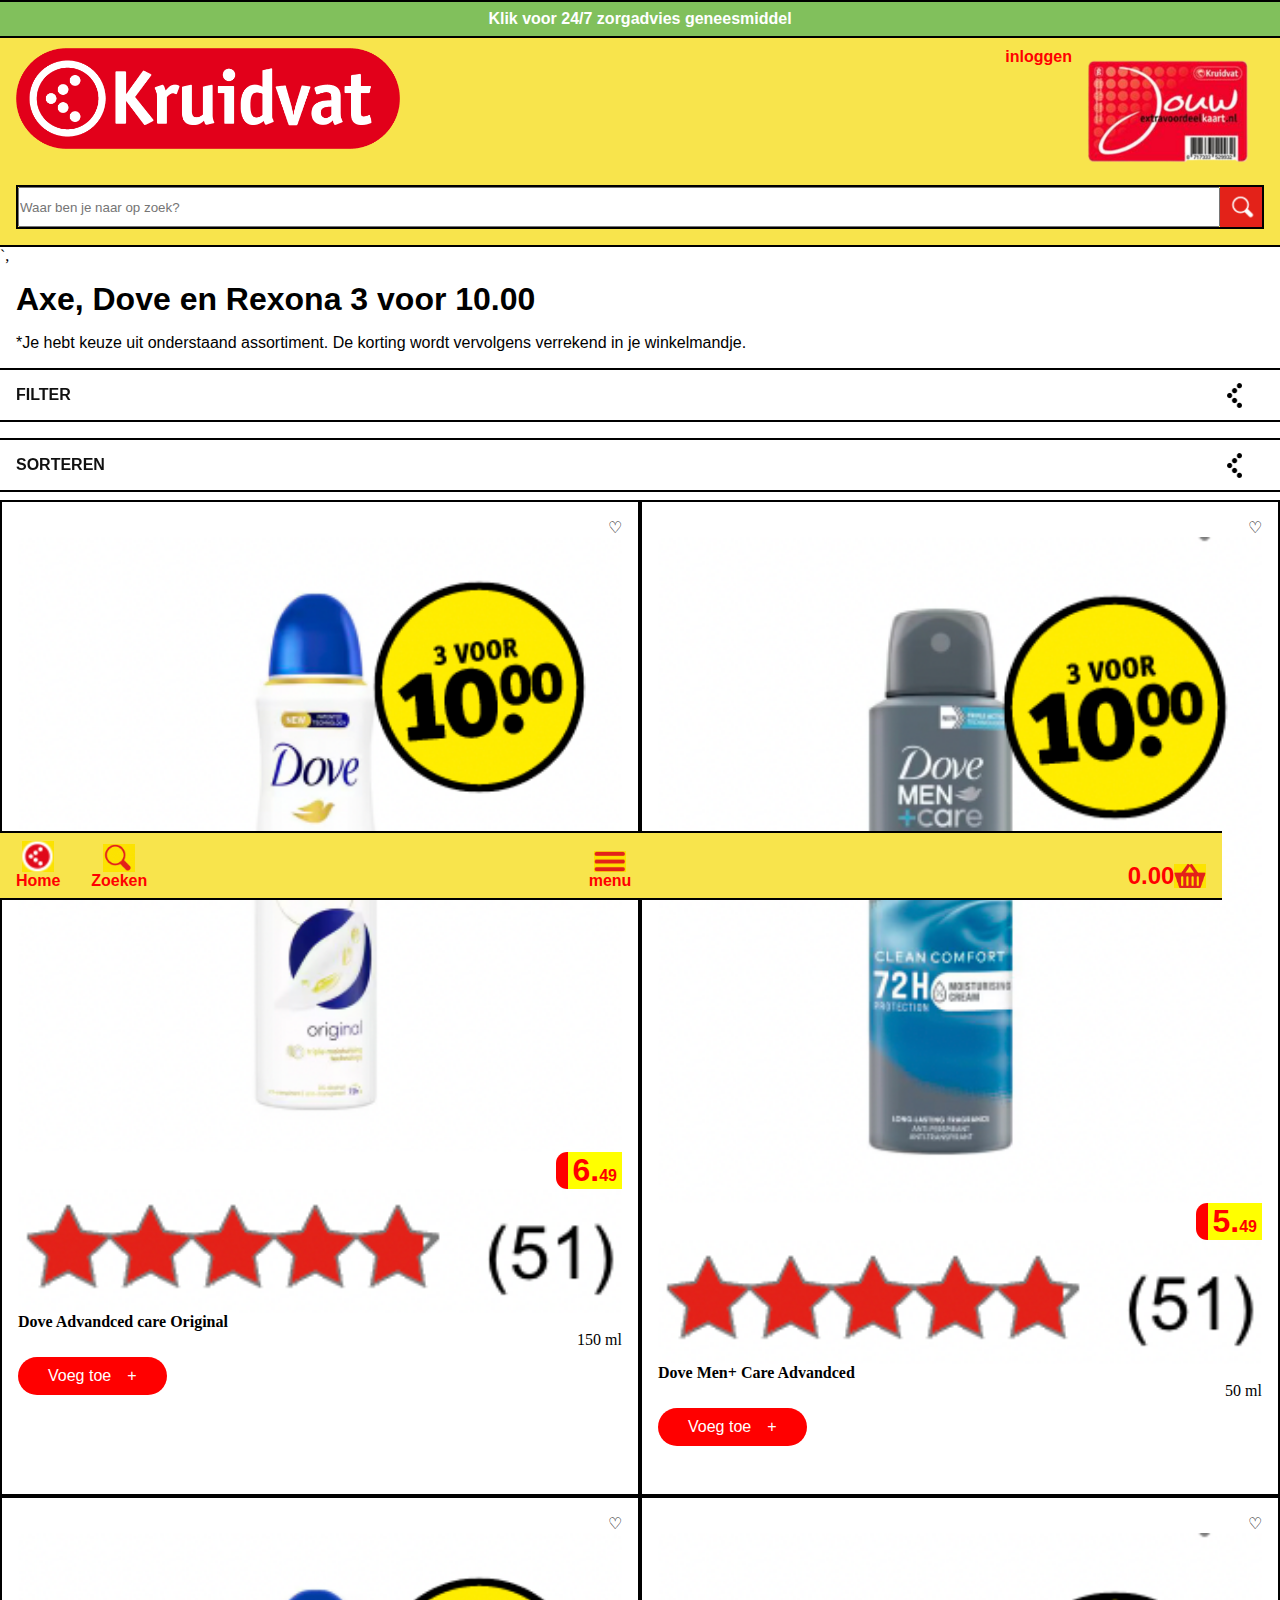
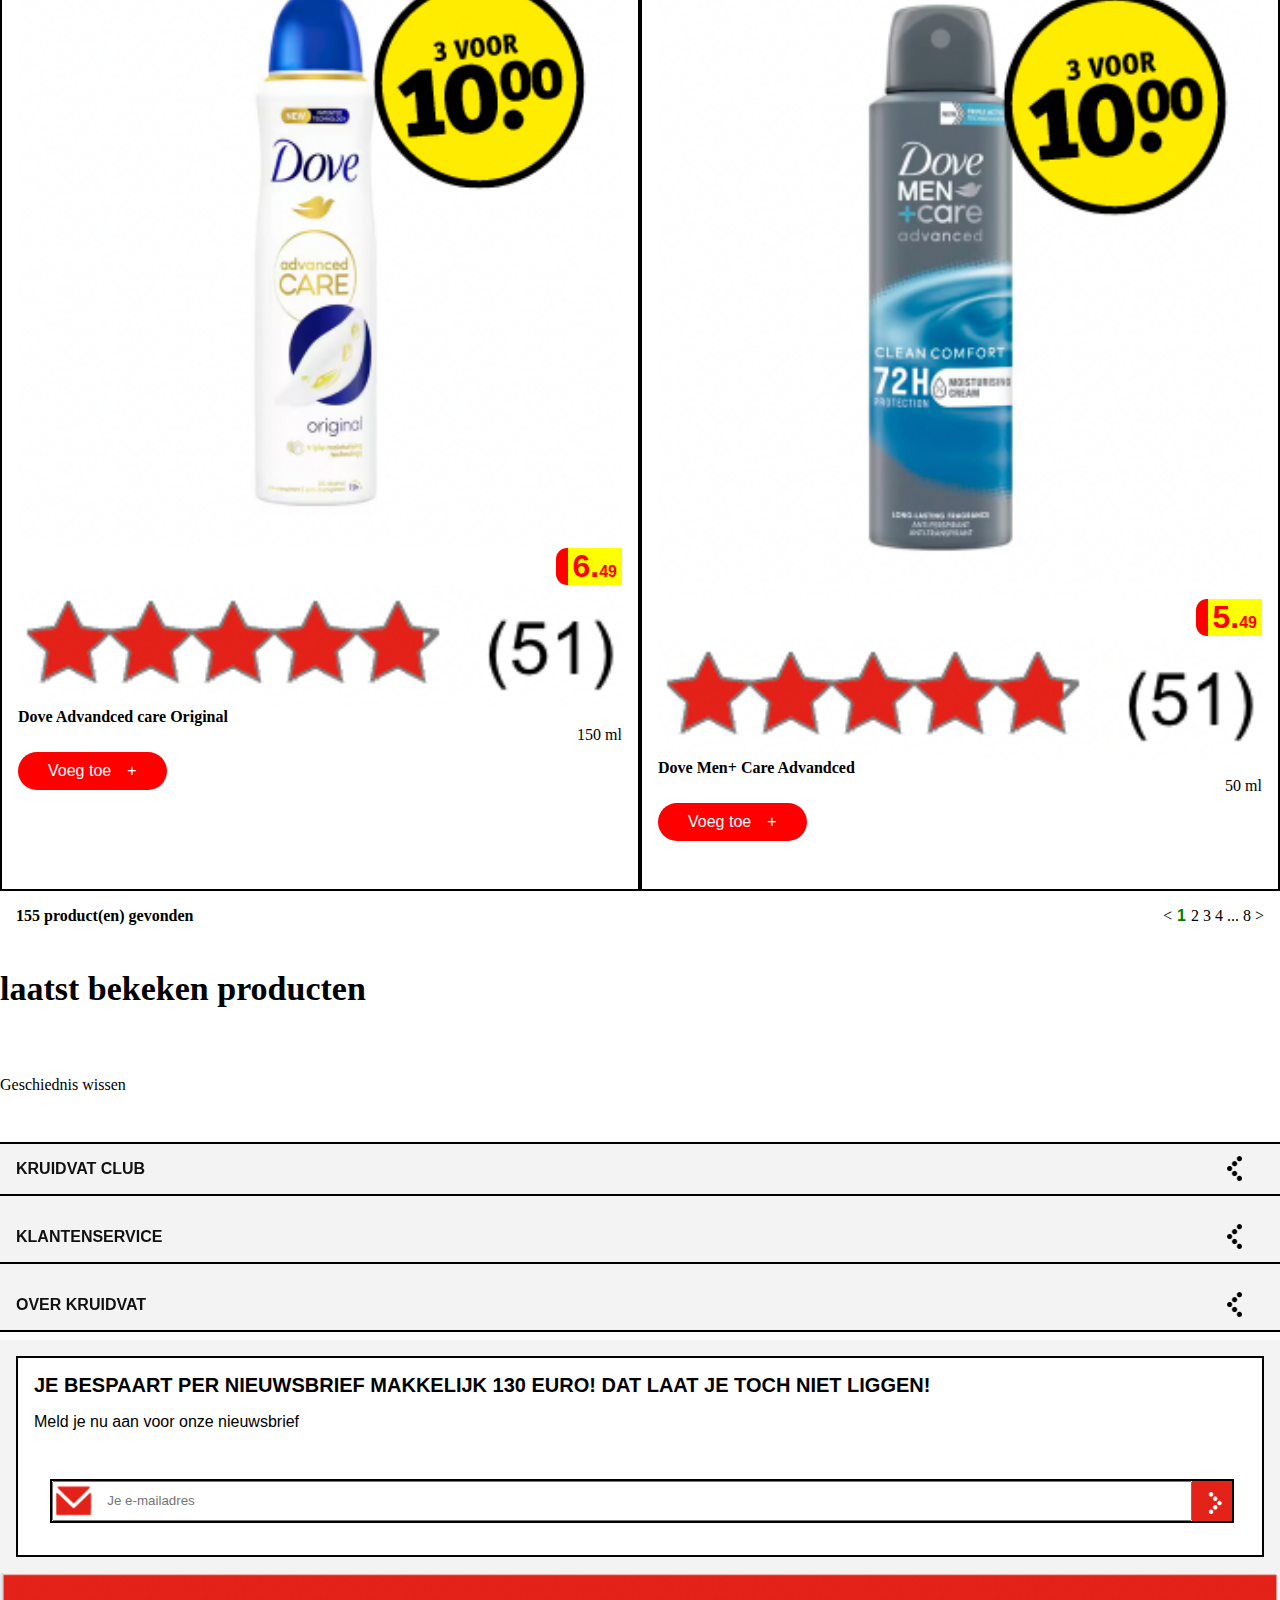
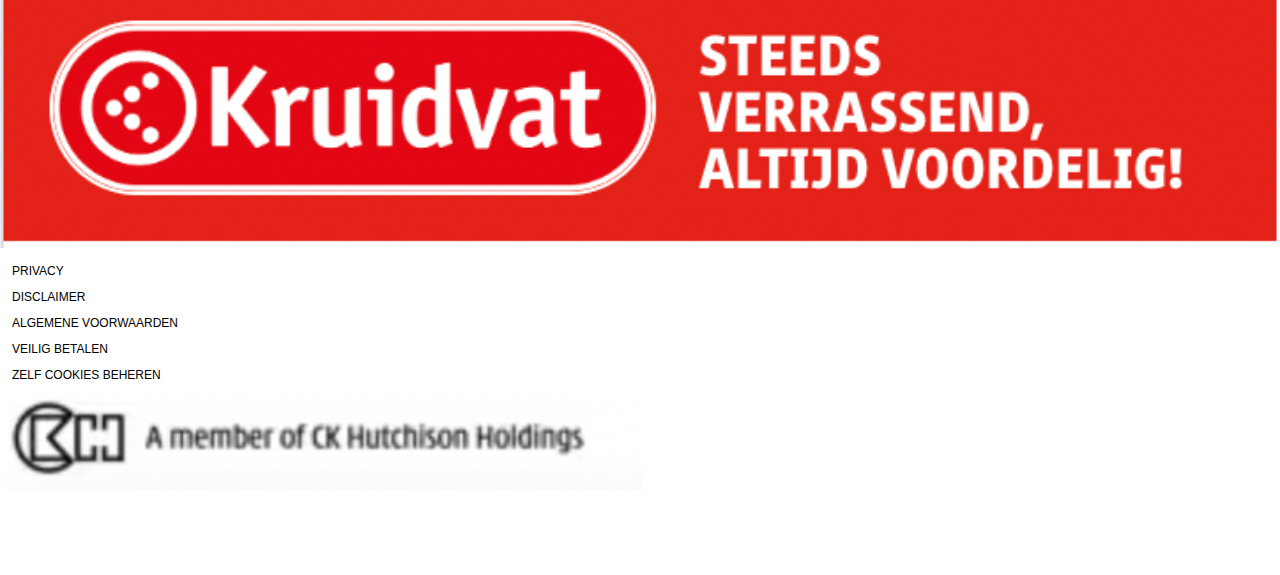
==== actiepagina.html @ b0ec4e36 "Add files via upload" ====
<!DOCTYPE html>
<html lang="en">
<head>
    <meta charset="UTF-8">
    <meta name="viewport" content="width=device-width, initial-scale=1.0">
    <title>Document</title>
    <link href="styles/style.css" rel="stylesheet">
</head>

<header>
    <p> Klik voor 24/7 zorgadvies geneesmiddel</p>
    <ul>
        <li> <img src="images/logokruidvat.png" alt="logo van de kruidvat"></li> 
        <li>
            <a href="#">
                <figure>
                    <img src="/images/clubkaart.png" alt="foto van de clubkaart" />
                    <figcaption>inloggen</figcaption>
                </figure>
            </a>
            
        </li>
        <li>
            <input type="search" placeholder="Waar ben je naar op zoek?"> 
            <button><img src="images/zoekimage.png" alt="zoek icon"></button>
        </li>
    </ul>
   

    <ul>
        <li>
            <a href="#">
                <figure>
                    <img src="/images/logoicon.png" alt="foto kruidvat icon" />
                    <figcaption>Home</figcaption>
                </figure>
            </a>
            <a href="#">
                <figure>
                    <img src="/images/zoekicon.png" alt="zoek icon" />
                    <figcaption>Zoeken</figcaption>
                </figure>
            </a>
        </li>
        <li>
            <a href="#">
                <figure>
                    <img src="/images/hamburgericon.png" alt="hamburgermenu icon" />
                    <figcaption>menu</figcaption>
                </figure>
            </a>
        </li>
        <li>
            <a href="#">
                    <figure>
                        <img src="/images/winkelmandje.png" alt="winkelmandje" />
                        <figcaption>0.00</figcaption>
                    </figure>
             </a>
        </li>
        
    </ul>

</header>

`,<main>
<section class="uitklapscherm">
    <h1>Axe, Dove en Rexona 3 voor 10.00</h1>
    <p>*Je hebt keuze uit onderstaand assortiment. De korting wordt vervolgens verrekend in je winkelmandje.</p>
    <details class="filteren">
        <summary>FILTER</summary>
    
        <details>
            <summary>SUBCATEGORIE
            </summary> 
            <div class="checkbox-container"> 
                <span class="checkbox-wrapper">
            <input type="checkbox" id="deospray" name="spray" value="spray"> 
                <label for="deospray"> deospray</label> </span><br>
                <span class="checkbox-wrapper"> 
                <input type="checkbox" id="douchegel" name="gel" value="gel">
                <label for="douchegel"> douchegel</label> </span><br>
                <span class="checkbox-wrapper"> 
                <input type="checkbox" id="deoroller" name="roller" value="roller">
                <label for="deoroller"> deoroller</label> </span><br>
                <span class="checkbox-wrapper">
                <input type="checkbox" id="deostick" name="stick" value="stick">
                <label for="deostick"> deostick</label> </span><br> </div>
        
      </details>
   

      <details>
        <summary>MERKEN</summary>
        <div class="checkbox-container"> 
         <span class="checkbox-wrapper">
        <input type="checkbox" id="axe" name="axe" value="axe">
            <label for="axe"> Axe</label><br> </span><br>
            <span class="checkbox-wrapper"> 
            <input type="checkbox" id="dove" name="dove" value="dove">
            <label for="dove"> Dove</label><br> </span><br>
            <span class="checkbox-wrapper"> 
            <input type="checkbox" id="rexona" name="rexona" value="rexona"> 
            <label for="rexona"> Rexona</label> </span><br> 
        </div>
      </details>

      <details>
        <summary>MAAT EN INHOUD</summary>
        <div class="checkbox-container"> 
            <span class="checkbox-wrapper">
        <input type="checkbox" id="150" name="150" value="150">
            <label for="150">150 ML </label><br> </span><br>
            <span class="checkbox-wrapper">
            <input type="checkbox" id="250" name="250" value="250">
            <label for="250">250 ML</label><br> </span><br>
            <span class="checkbox-wrapper">
            <input type="checkbox" id="400" name="400" value="400">
            <label for="400"> 400 ML</label><br> </span><br> 
        </div>
      </details>
    </details>
</section>

<details class="sorteren">
    <summary>SORTEREN</summary>
   
       
         <input type="radio" id="Meestrelevant" name="sorteren" value="Meestrelevant">
        <label for="Meestrelevant">Meest relevant</label><br> 
        <input type="radio" id="Prijsoplopend" name="sorteren" value="Prijsoplopend">
        <label for="Prijsoplopend">Prijs oplopend</label><br> 
        <input type="radio" id="TitelAtotZ" name="sorteren" value="TitelAtotZ">
        <label for="TitelAtotZ">Titel A tot Z</label> 
    
  </details>

  <section class="reclameblok2 tweedepagina">
    
    <section>
        <h2>Dove Advandced care Original </h2>
        <p>
            <span></span>
                <span>6.<span>49</span></span>
        </p>
        <p>150 ml</p>
            <a href="#">Voeg toe</a>
            
            <img src="images/dovedeo.png" alt="dove deo reclame foto">
            <img src="images/Reviews.png" alt="aantal sterren van het product">

            <p>♡</p>
        </section>

        <section>
            <h2>Dove Men+ Care Advandced</h2>
            <p>
                <span></span>
                <span>5.<span>49</span></span>
            </p>
            <p>50 ml</p>
                <a href="#">Voeg toe</a>
                
                <img src="images/mendeo.png" alt="dove deo man reclame foto">
                <img src="images/Reviews.png" alt="aantal sterren van het product">

                <p>♡</p>
            
        </section>

            <section>
                <h2>Dove Advandced care Original </h2>
                <p>
                    <span></span>
                        <span>6.<span>49</span></span>
                </p>
                <p>150 ml</p>
                    <a href="#">Voeg toe</a>
                    
                    <img src="images/dovedeo.png" alt="dove deo reclame foto">
                    <img src="images/Reviews.png" alt="aantal sterren van het product">

                    <p>♡</p>
            </section>

                <section>
                    <h2>Dove Men+ Care Advandced</h2>
                    <p>
                        <span></span>
                        <span>5.<span>49</span></span>
                    </p>
                    <p>50 ml</p>
                        <a href="#">Voeg toe</a>
                        
                        <img src="images/mendeo.png" alt="dove deo man reclame foto">
                        <img src="images/Reviews.png" alt="aantal sterren van het product">
                    
                        <p>♡</p>
                </section>

                <section>
                    <h2>155 product(en) gevonden</h2>
                    <p>&lt; <span>1</span> 2 3 4 ... 8 &gt;</p>
                </section>

    </section>

    <section>
        <h2>laatst bekeken producten</h2>




        <p>Geschiednis wissen</p>
    </section>


    <section class="details">
        <details>
            <summary>KRUIDVAT CLUB</summary>
            <a href="#" >Activeer je kaart</a>
            <a href="#" >Alle voordelen</a>
            <a href="#" >Gratis producten</a>
            <a href="#" >Mijn kruidvat</a>
            <img src="images/Kruidvatclub.png" alt="foto van de kruidvat mascotte koko">
          </details>

          <details>
            <summary>KLANTENSERVICE</summary>
            <a href="#" >Veel gestelde vragen</a>
            <a href="#" >Contact</a>
            <a href="#" >Bestellen en leveren</a>
            <a href="#" >Betalen</a>
            <img src="images/klantenservice.png" alt="foto van een kruidvatmedewerker">
          </details>

          <details>
            <summary>OVER KRUIDVAT</summary>
          
            <a href="#" > verkopen via kruidvat</a>
            <a href="#" >Pers</a>
            <a href="#" >Winkelformule</a>

            <img src="images/overkruidvat.png" alt="foto van de behaalde diploma's van kruidvat">
          </details>

        </section>
        <section class="brief">
        <section class="nieuwsbrief">
            <h2>JE BESPAART PER NIEUWSBRIEF MAKKELIJK 130 EURO! DAT LAAT JE TOCH NIET LIGGEN!</h2>
            <p>Meld je nu aan voor onze nieuwsbrief</p>
         <ul> 
            <li>
                <input type="search" placeholder="Je e-mailadres"> 
                <button><img src="images/kruidvatpointer.png" alt="pointer icon"></button>
            </li>
        </ul> 
        </section>
    </section>
       
    </main>
    <footer>
        <img src="images/Banner.png" alt="kruidvat banner">
        <ul>
            <li>PRIVACY</li>
            <li>DISCLAIMER</li>
            <li>ALGEMENE VOORWAARDEN</li>
            <li>VEILIG BETALEN</li>
            <li>ZELF COOKIES BEHEREN</li>
        </ul>
        <img src="images/footerimg.png" alt="a member of ck hutchison holdings logo">
    </footer>





    

        
 
  

   

   
    









    
</body>
</html>
---- styles/style.css ----
/* root */



body{
    margin: 0;
    padding: 0;
}


/* Header */

header p{
   font-family: sans-serif;
   border-top: 2px solid black;
   border-bottom:2px solid black; 
   text-align: center;
   background-color: rgb(129, 192, 92) ;
   color: white;
   font-weight: bold;
   padding-top: .5em;
   padding-bottom: .5em;
   margin: 0;
   position: fixed;
   width: 100vw;
   
}

header ul{
    background-color: rgb(248, 228, 76);
    margin: 0;
    list-style-type:none;
    border-bottom:2px solid black; 
    display: flex;
    flex-wrap: wrap;
    justify-content: space-between;
    padding: 1em;
    padding-top: 3em;
    z-index: 10000000000;
}

header ul li:first-of-type img{
    width: 30vw;
    
}
header ul li:nth-of-type(2) a {
text-decoration:none;
}

header ul figure{
    display: flex;
    width: max-content;
    margin: 0;
}

header ul figure img{
    width: 15vw;
    order: 2;
}

header ul figure figcaption{
    font-family: sans-serif;
    color: red;
    font-weight: bold;

}

header ul li:last-of-type{
    width: 100%;
    display: flex;
    border: 2px solid black;

}

header ul li:last-of-type input{
    width: 100%;
    padding: 0;
    height: 3em;
}

header ul li:last-of-type button{
    padding: 0;
    border: none;
    border-radius: none;
    height: 3em;
}


header ul li:last-of-type button img{
    height: 3em;
}

header ul:nth-of-type(2) {
    padding: .5em 1em;
    align-items: end;
    position: fixed;
    bottom:0em;
    width: 93vw;
    border-top: 2px solid black;
}

header ul:nth-of-type(2) li:first-of-type{
    display: flex;
    align-items: end;
    position: relative;

}

header ul:nth-of-type(2) li:first-of-type a:last-of-type{
    position: absolute;
    left: 4.7em;
}


header ul:nth-of-type(2) li a figure {
    display: flex;
    flex-direction: column;
    align-items: center;
   
   
}

header ul:nth-of-type(2) li a figure img{
    width:2em ;
    order: 1;
}

header ul:nth-of-type(2) li a figure figcaption{
    order: 2;
}

header ul:nth-of-type(2) li:last-of-type{
    width: auto;
    border: none;
}

header ul:nth-of-type(2) li:last-of-type a figure{
    flex-direction: row;
}

header ul:nth-of-type(2) li:last-of-type a figure img {
    order: 3;
}

header ul:nth-of-type(2) li:last-of-type a figure figcaption {
    font-size: 1.5em;
}

header ul:nth-of-type(2) li a {
    text-decoration:none;
}

header ul:nth-of-type(2) li:nth-of-type(2) {
    margin-left: 2em;
}

.navbutton{
    background-color: rgb(248, 228, 76);
    border: none;
   margin-bottom: 1em;
  
    
    
}
.navbutton img{
    width: 12vw;
    
   
   
}




header ul:nth-of-type(2) li:nth-of-type(2) p{
    background-color: rgb(248, 228, 76);
    border: none;
    color: red;
  display: flex;
  text-align: center;
  margin: 0;
  padding: 0;
   
   
}




    
    
 

/* Carousel */

.carrousel{
    display: flex;
    overflow-x: auto;
  }

.carrousel section{
    display: flex;
    flex-direction: column;
    align-items: center;
    background-color: rgb(248, 228, 76);
}

.carrousel section:nth-of-type(2) {
    background-color: rgb(0, 162, 255);
}

.carrousel section:nth-of-type(3) {
    background-color: #1f4b86;

}

.carrousel section:nth-of-type(3) p {
    color: white;

}

.carrousel section img{
    width: 100vw;
    height: 30vh;
    object-fit: cover;
    order: 1;
}

.carrousel section h2{
    font-family: sans-serif;
    order: 2;
}

.carrousel section h2 {
    color: white;
    padding: 0;
    margin: 0;
    text-align: center;
    order: 2;
}

.carrousel section:nth-of-type(1) h2{
    color: black;
 }



 .carrousel section p{
    color: black;
    padding: 0;
    margin: 0;
    text-align: center;
    font-weight: lighter;
    font-size: 16px;
    order: 3;
 }



 .carrousel section a {
  background-color: red;
  color: white;
  padding: 12px 20px;
  text-decoration: none;
  order: 4;
  width: max-content;
  margin: .5em 0em 2em 0em  ;
  border-radius: 3em;
}

.carrousel section a::after {
    content: '>';
    margin-left: 3em;
}

.reclameblok{
    display: grid;
    grid-template-columns: 2fr 1fr;
    grid-template-rows: min-content min-content ;
    margin-top: 2em;
    border: 2px solid black;
    height: 8em;
    background-color: rgb(248, 228, 76);
    margin: 0.5em;
    
    margin-top: 30px;
    padding: 0.5em;

    

}
.reclameblok h2{
    grid-column-start: 1;
    grid-column-end: 2;
    font-family: sans-serif;
    font-size: 20px;
    margin: 0;
}

.reclameblok p{
    grid-column-start: 1;
    grid-column-end: 1;
    font-weight: bold;
    font-size: 15px;
    font-family: sans-serif;
    margin: 0;
    
}

.reclameblok a{
    grid-column-start: 1;
    grid-column-end: 1;
    background-color: red;
  color: white;
  padding: 10px 20px;
  text-decoration: none;
  width: max-content;
  margin: .5em 0em 2em 0em  ;
  border-radius: 3em;
}
.reclameblok a::after {
    content: '>';
    margin-left: 2em;
}
.reclameblok img{
    grid-column-start: 2;
    grid-column-end: 3;
    width: 15em;
    grid-row-start: 1;
    grid-row-end: 3;
    margin: 0;
    width: 8em;
    
}
h1 ::before{
	color: #111;
	content: "•   •  •  •  •"; 

}


h1 ::after{
	color: #111;
	content: "•   •  •  •  •"; 
    align-items: center;
}

 h1{
    margin-bottom: 2em;
    align-items: center;

}

main section:nth-of-type(3){
    padding-bottom: 1em;

}

.slider{
    display: flex;
    overflow-x: scroll;
    gap: 1em;
}
.slider section{
    display: flex;
    flex-direction: column;
    border: 2px solid black; 
      
}

.slider img{
    width: 50vw;
    height: 20vh;
    padding-bottom: 1em;

}

.slider h2{
   
    font-family: sans-serif;
    
    font-size: 16px;
    text-align: center;
    padding-bottom: 1em;
}

.slider p{
    font-family: sans-serif;
   text-align: center;
}

.slider a{
    grid-column-start: 1;
    grid-column-end: 1;
    background-color: gray;
  color: white;
  padding: 10px 20px;
  text-decoration: none;
 width: fit-content;
  margin: .5em 0em 2em 0em  ;
  border-radius: 3em;
  
  
}

.slider a::after {
    content: '>';
    margin-left: 2em;
    
}


.button2{

background-color: white;
color: black;
padding: 10px 20px;
text-decoration: none;
width: fit-content;
border-radius: 3em;
border: 2px solid black;
display: flex;


}
.button2::after {
    content: '>';
    margin-left: 2em;
}

.bannerblok2{
    display: flex;
    flex-wrap: wrap;
    width: 100vw;

}

h2 ::before{
	color: #111;
	content: "•   •  •  •  •"; 
   
}


h2 ::after{
	color: #111;
	content: "•   •  •  •  •"; 
   
}



h2{
    font-size: 34px;
    margin-bottom: 2em;
    align-items: center;

}

.reclameblok2{
        display: flex;
        flex-wrap: wrap;
        
    }

    .reclameblok2 img{
        width: 100vw;
    }

    .reclameblok2 section{
       width: 50%;
       display: flex;
       flex-direction: column;
       border: 2px solid black;
       padding: 1em;
       box-sizing: border-box;
    }

    .reclameblok2 section img{
        width: 100%;
        order: 1;

     }
     .reclameblok2 section img:nth-of-type(2){
        
        order: 3;

     }

     .reclameblok2 section p:first-of-type{
        order: 2;
        display: flex;
     }

     .reclameblok2 section p:first-of-type > span:first-of-type {
        background-color: red;
        color: white;
        font-size: .7em;
        display: flex;
        flex-direction: column;
        justify-content: center;
        width: max-content;
        padding: .5em;
        border-radius: 1em 0 0 1em;
     }

     .reclameblok2 section p:first-of-type > span:first-of-type > span {
        font-size: 2em;
     }

     .reclameblok2 section p:first-of-type > span:first-of-type > span > span {
        font-size: .5em;
     }



     .reclameblok2 section p:first-of-type > span:last-of-type {
        background-color: yellow;
        color: red;
        font-size: 2em;
        font-weight: bolder;
        font-family: sans-serif;
        align-content: center;
        padding: 0 5px;
     }

     .reclameblok2 section p:first-of-type > span:last-of-type > span {
        font-size: .5em;
     }



     .reclameblok2 section h2{
       font-size: 16px;
        order: 5;
       margin: 0;

     }
     .reclameblok2 section p:nth-of-type(2) {
        order: 6;
     }

     .reclameblok2 section a {
        order: 7;
        background-color: red;
        color: white;
        padding: 10px 30px;
        font-family: sans-serif;
        text-align: left;
        text-decoration: none;
       width: max-content;
        margin: .5em 0em 2em 0em  ;
        border-radius: 3em;
        transition: .3s;
     }

     .reclameblok2 section a:hover, .reclameblok2 section a:focus {
        transform: scale(1.1);
    }

     .reclameblok2 a::after {
        content: '+';
        width: max-content;
        margin-left: 1em;
    }



     
     .reclameblok2 section button {
        order: 8;
        text-decoration: underline;
        color: gray;
        border: none;
        background-color: white;
       
     }

     .reclameblok2 section button::before {
        content: "♡";
        padding: .2em;
        margin: 0;
     }

     .reclameblok2 section > p {
        margin: 0;
        width: max-content;
        margin-left: auto;
        transition: .3s ease-in-out;
     }

     .reclameblok2 section > p:hover, .reclameblok2 section > p:focus {
        transform: scale(1.2) rotate(20deg);
     }

     .tweedepagina section:last-of-type{
        width: 100%;
        border: none;
        display: flex;
        flex-direction: row;
        justify-content: space-between;
     }


     .tweedepagina section:last-of-type p:last-of-type span{
        background-color: transparent;
        color: green;
        font-size: 1em;
     }

     .tweedepagina section:last-of-type p:last-of-type{
        order: 2;
        margin: 0;
     }

     .tweedepagina section:last-of-type h2{
        order: 1;
     }

     .button3::after{
        content: ">";
     }

     .koko{
        
        display: grid;
        grid-template-columns: 2fr;
        background-color:#c3b1d3;
        justify-items: center;
        margin: 1em;
        box-sizing: border-box;
        border: 2px solid black;
        padding: 1em;
       
       
        
        
     }
     .koko img{
        width: 100%;
        order: 1;
     }

     .koko h2{
        font-size: 16px;
        text-align: center;
        order: 2;
        background-color: #c3b1d3;
        margin: 0;
        font-size:larger;
        
     }

     .koko p{
        font-size: 16px;
        text-align: center;
        order: 3;
        background-color: #c3b1d3;
        margin: 0;
     }

     .koko a{
        background-color: red;
        color: white;
        padding: 10px 30px;
        font-family: sans-serif;
        text-align: left;
        text-decoration: none;
       width: fit-content;
        margin: .5em 0em 2em 0em  ;
        border-radius: 3em;

        order: 4;

     }

     .koko a::after{
        content: ">";
        margin: 2em;
     }

     .details{
       background-color: #f2f3f2;
      
       
     }

     .details details{
        border-top: 2px solid black;
        border-bottom: 2px solid black;
        padding: 1em;
        font-family: sans-serif;
     }

     .details a{
        font-weight:lighter;
        display: flex;
        color: #111;
        text-decoration: none;
       margin-bottom: .5em;
       margin-top: 1em;
     }
     .details summary{
        position: relative;
        font-weight: bold;
     }
     .details summary::after{
        position: absolute;
        content: '';
        background-image: url(/images/kruidvatarrow_1.png);
        background-size: 50%;
        background-repeat: no-repeat;
        background-position: center;
        width: 30px;
        height: 30px;
        
        top: 50%;
        transform: translate(-50%, -50%);
        right: 0;
        
     }
     
     
     .details details:nth-of-type(2), .details details:nth-of-type(3){
        border-top: none;
     }
   

     details summary {
        list-style: none;     /* Removes the bullet/arrow */
        cursor: pointer;      /* Makes the cursor a pointer */
      }
  
      details summary::-webkit-details-marker {
        display: none;        /* Hides the arrow in WebKit browsers (Chrome, Safari) */
      }
  
      details summary::marker {
        display: none;        /* Hides the arrow in Firefox and other browsers */
      }

      .details img{
        display: flex;
        flex-direction: column;
        width: 20%;
        margin-left: 16em;
    
      }

      .brief{
        background-color: #f2f3f2;
        margin: 0;
        padding: 1em;
      }

    .nieuwsbrief{
   
    display: flex;
    flex-direction: column;
    border: 2px solid black;
    font-family: sans-serif;
    padding: 1em;
    
    background-color: white;
    
}


    .nieuwsbrief h2{
       font-family: sans-serif;
        font-size: 20px;
        padding: 0;
        margin: 0;
        
    }

    .nieuwsbrief p{
        margin-top: 1em;
        margin-bottom: 0;
        
    }

    .nieuwsbrief ul{
        list-style-type:none;
        flex-wrap: wrap;
        justify-content: space-between;
        padding: 1em;
        padding-top: 3em;
        margin: 0;
        
    }

    .nieuwsbrief ul li:first-of-type{
        width: 100%;
        display: flex;
        border: 2px solid black;
        position: relative;
        
        
        
        
    }

    .nieuwsbrief ul li:first-of-type::before{
       
       position: absolute;
       content: ''; /* Lege content voor het pseudo-element */
       position: absolute;
       background-image: url(/images/emailicon2.png); /* Voeg de afbeelding toe */
       background-size: 45px 40px; /* Pas de grootte aan */
       background-repeat: no-repeat; /* Voorkom herhaling */
       width: 6em;
       height: 6em;
        
    }



   

    .nieuwsbrief ul li:first-of-type input{
        width: 100%;
        padding: 0;
        height: 3em;
       
    }

    .nieuwsbrief ul li:first-of-type :placeholder-shown{
       font-family: sans-serif;
       padding-left: 4em;
       
    } 

    
  
    .nieuwsbrief button{
    padding: 0;
    border: none;
    border-radius: none;
    height: 3em;
    margin: 0;
    }

    .nieuwsbrief button img{
        margin: 0;
        height: 3em;
        width: 3em;
        }

    footer img{
        width: 100vw;
        
    }

    

    footer ul{
        list-style-type: none;
        font-family: Arial, Helvetica, sans-serif;
        font-size: 12px;
       padding: 0%;
        
       
       
        
        
        }

        footer li{
            
           margin: 1em;

        }

        footer{
            padding-bottom: 5em;
        }

        footer img:last-of-type{
            width: 50vw;
            margin-left: .2em;
        }
    
    
      /*2e pagina*/

      .uitklapscherm h1{
        font-family: sans-serif;
        font-size: 32px;
        font-weight: bolder;
           margin: .5em;
     }
    
     .uitklapscherm p{
        font-family:Arial, Helvetica, sans-serif;
        font-size: 16px;
        margin: 1em;
       
     }

     details {
        border-top: 2px solid black;
        border-bottom: 2px solid black;
        padding: 1em;
        font-family: sans-serif;
        font-weight:lighter;
        color: #111;
        text-decoration: none;
       margin-bottom: .5em;
       margin-top: 1em;

        
     }
    
     
     details summary{
        position: relative;
        font-weight: bold;
     }
     details summary::after{
        position: absolute;
        content: '';
        background-image: url(/images/kruidvatarrow_1.png);
        background-size: 50%;
        background-repeat: no-repeat;
        background-position: center;
        width: 30px;
        height: 30px;
        
        top: 50%;
        transform: translate(-50%, -50%);
        right: 0;
        
     }

    

     .button3::after{
        content: ">";
     }

     .checkbox-wrapper {
         display: inline-block; 
         padding: 5px; 
         margin-bottom: 15px;
        
     }
        

    .filteren{
        font-size: 16px;
        font-family: Arial, Helvetica, sans-serif;
    }
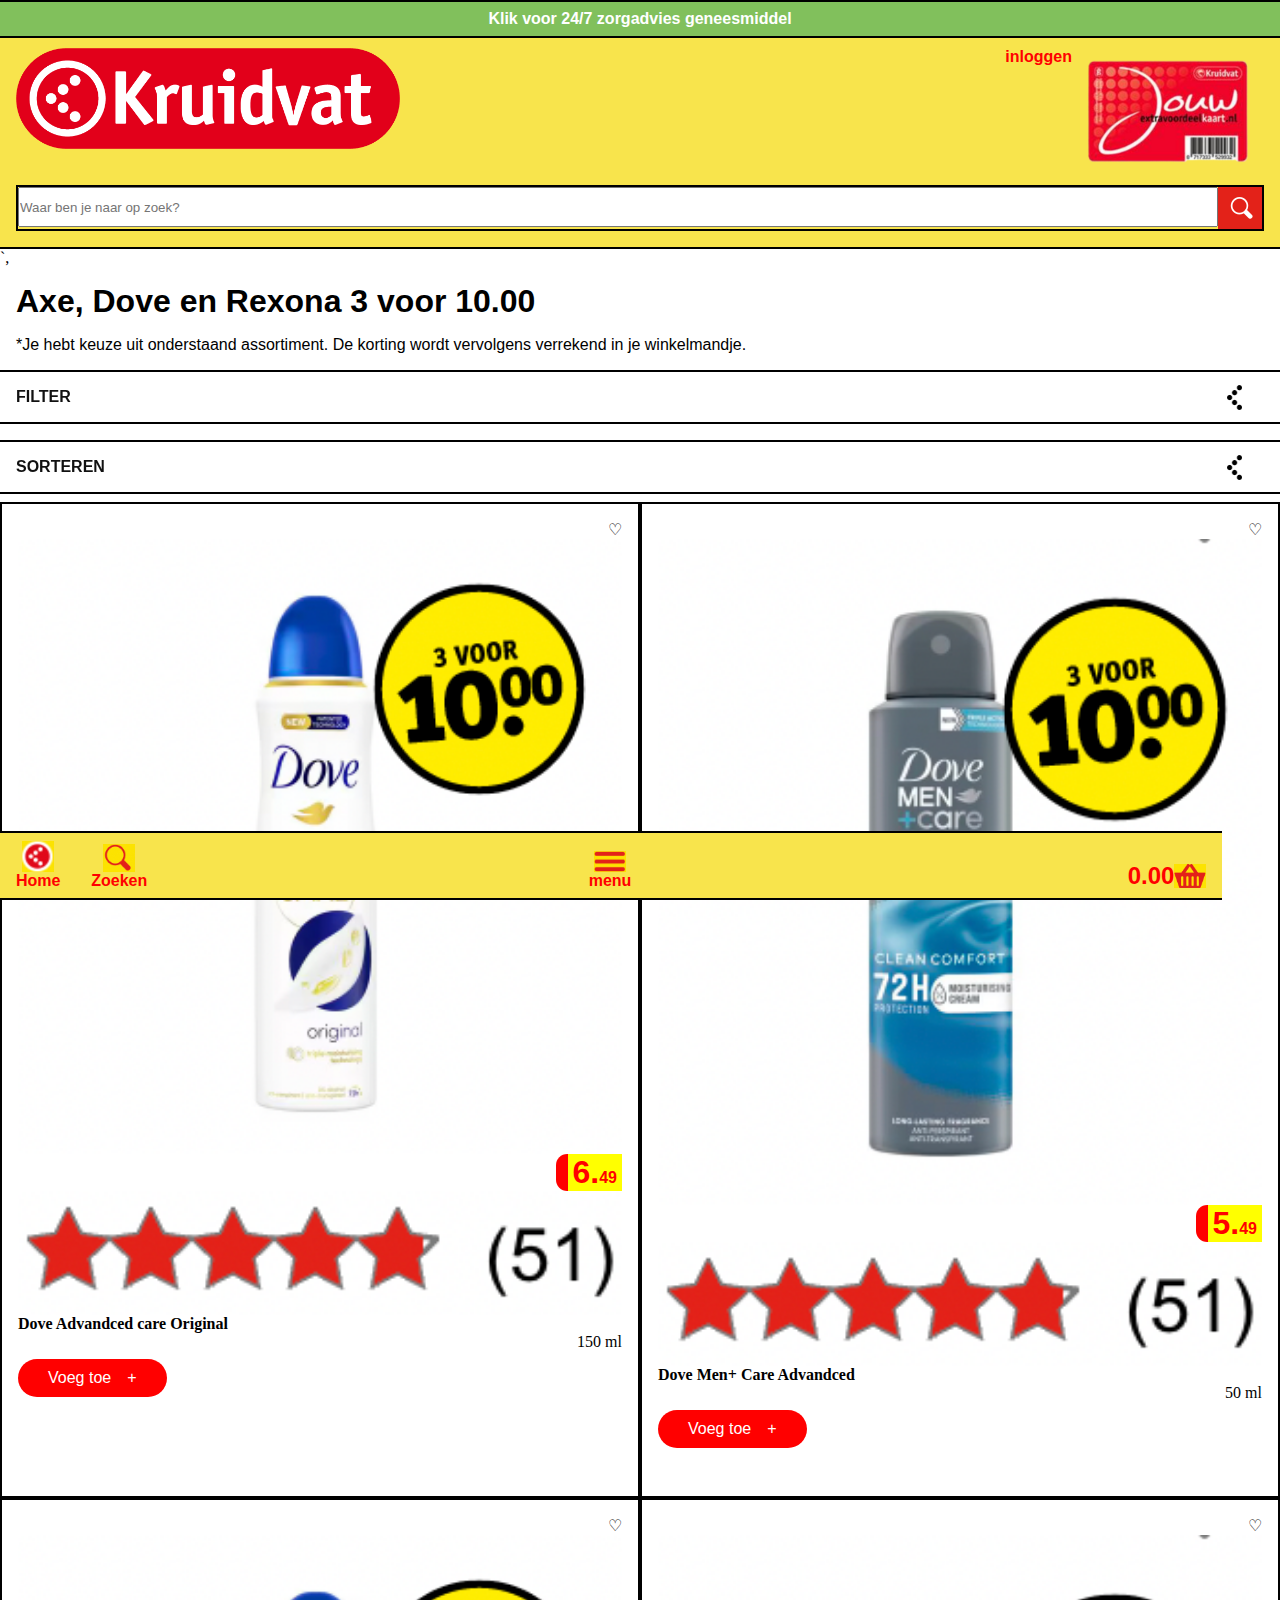
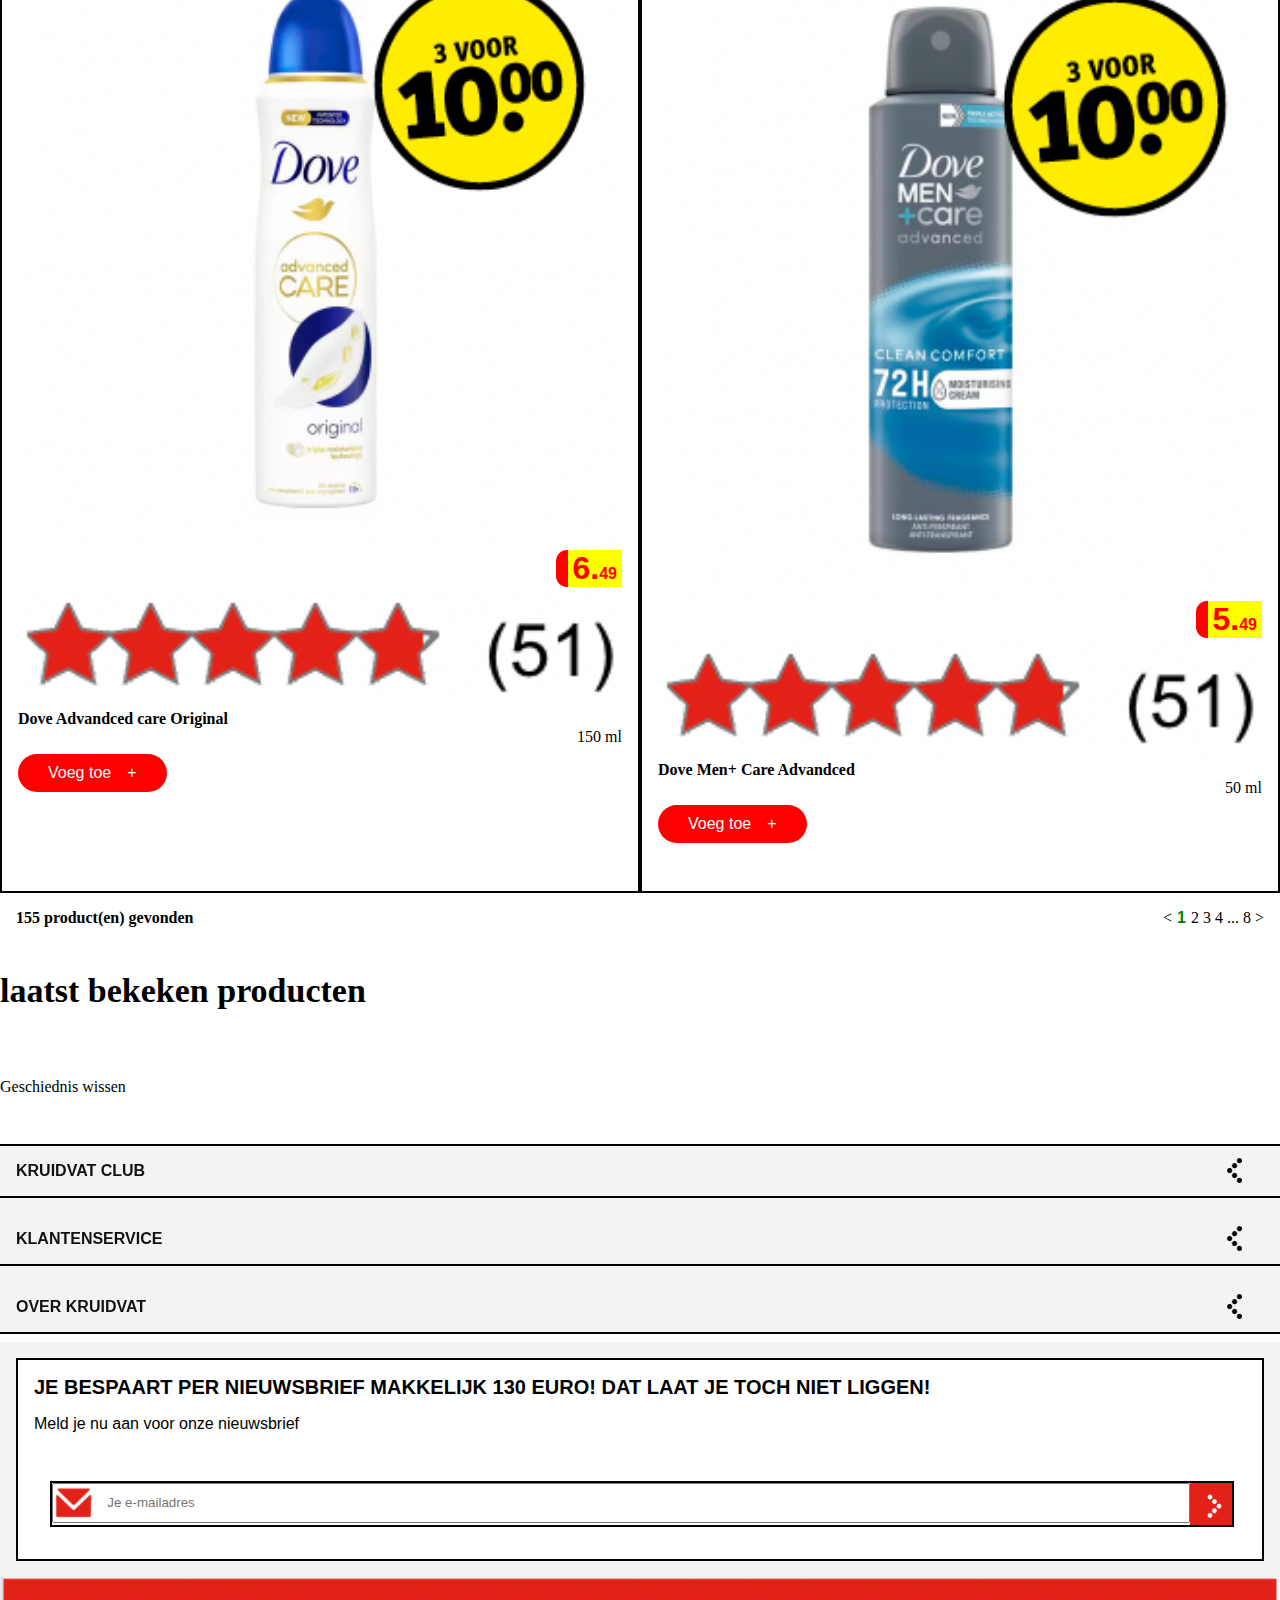
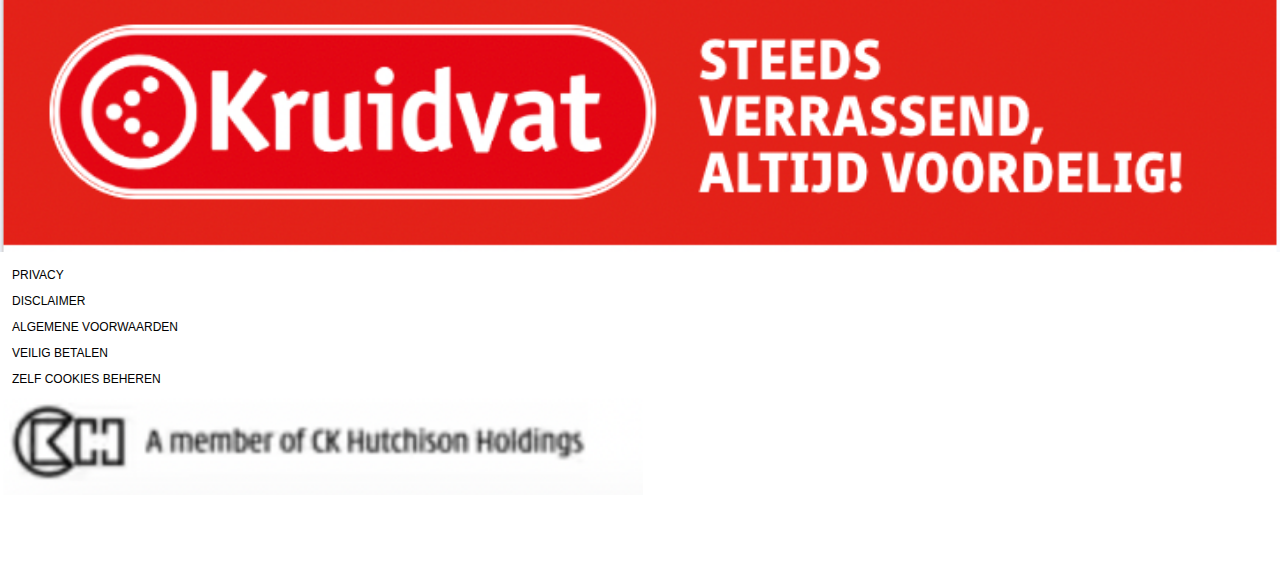
==== commit dcb17956: "Add files via upload" ====
--- a/styles/style.css
+++ b/styles/style.css
@@ -7,6 +7,80 @@
     margin: 0;
     padding: 0;
 }
+
+
+
+
+
+:root {
+    --background-color: #ffffff;
+    --text-color: #000000;
+    --primary-color: #007bff;
+    --secondary-color: #6c757d;
+  
+    /* Font size variables for different font size modes */
+    --base-font-size: 16px;
+    --heading-font-size: 24px;
+    --button-font-size: 14px;
+  }
+
+body:has(input[value="dark"]:checked) {
+    --background-color: #121212;
+    --text-color: #ffffff;
+    --primary-color: #bb86fc;
+    --secondary-color: #03dac6;
+   
+
+  }
+
+  .slider section:has(input[value="dark"]:checked) {
+  background-color: white;
+    --text-color: black;
+    
+   
+
+  }
+
+
+
+  body {
+    background-color: var(--background-color);
+    color: var(--text-color);
+    font-size: var(--base-font-size);
+  }
+  
+  h1, h2, h3 {
+    font-size: var(--heading-font-size);
+  }
+  
+  button {
+    background-color: var(--primary-color);
+    color: var(--text-color);
+    font-size: var(--button-font-size);
+  }
+  
+  a {
+    color: var(--secondary-color);
+  }
+  
+  body:has(input[value="small"]:checked) {
+    --base-font-size: 14px;  /* Smaller font size */
+    --heading-font-size: 20px;
+    --button-font-size: 12px;
+  }
+  
+  body:has(input[value="medium"]:checked) {
+    --base-font-size: 16px;  /* Default/Medium font size */
+    --heading-font-size: 24px;
+    --button-font-size: 14px;
+  }
+  
+  body:has(input[value="large"]:checked) {
+    --base-font-size: 18px;  /* Larger font size */
+    --heading-font-size: 28px;
+    --button-font-size: 16px;
+  }
+  
 
 
 /* Header */
@@ -37,7 +111,7 @@
     justify-content: space-between;
     padding: 1em;
     padding-top: 3em;
-    z-index: 10000000000;
+    z-index: 2;
 }
 
 header ul li:first-of-type img{
@@ -173,23 +247,29 @@
 
 
 
-header ul:nth-of-type(2) li:nth-of-type(2) p{
-    background-color: rgb(248, 228, 76);
-    border: none;
-    color: red;
-  display: flex;
-  text-align: center;
-  margin: 0;
-  padding: 0;
-   
-   
-}
-
-
-
-
-    
-    
+
+
+
+header .hamburger-nav {
+position: fixed;
+top: 0;
+bottom: 0;
+left: 0;
+right: 0;
+    background-color: #ffff00;
+    transform: translate(0%, 100%);
+    transition: 1s ease-in-out;
+    z-index: 3;
+
+}
+
+header .hamburger-nav.toonMenu {
+    transform: translate(0%, 0%);
+
+  }
+
+  
+
  
 
 /* Carousel */
